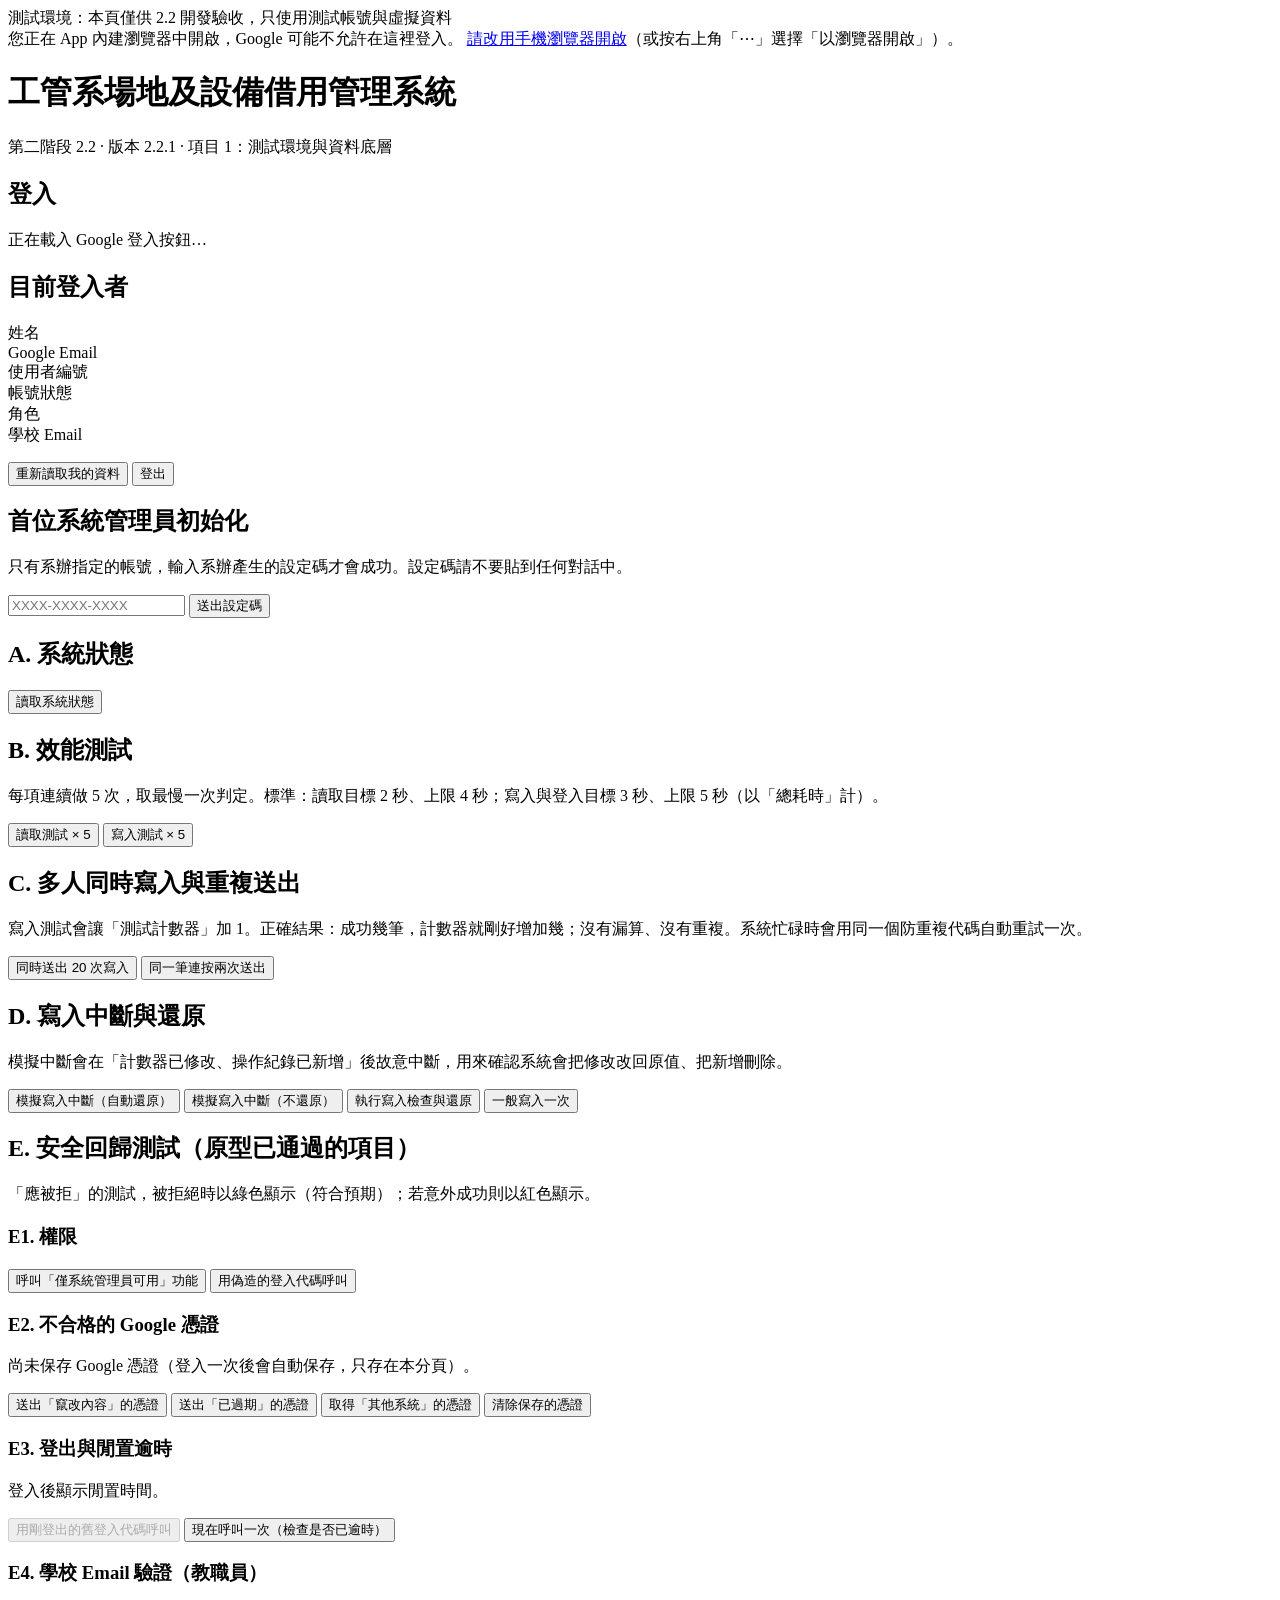
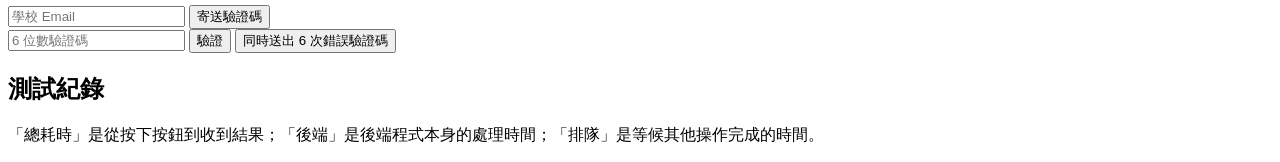
==== v2/index.html @ e56c1b69 "2.2 前端 index.html" ====
<!doctype html>
<html lang="zh-Hant">
<head>
<meta charset="utf-8">
<meta name="viewport" content="width=device-width, initial-scale=1">
<title>借用系統 2.2（測試環境）</title>
<!-- 工管系場地及設備借用管理系統｜第二階段 2.2 前端（項目 1：測試環境與資料底層）2.2.1
     本頁只放公開資訊：後端網址、Google 登入用戶端 ID。不含任何密碼、金鑰或資料。 -->
<link rel="stylesheet" href="styles.css">
<script src="https://accounts.google.com/gsi/client" async defer></script>
</head>
<body>
<div class="banner">測試環境：本頁僅供 2.2 開發驗收，只使用測試帳號與虛擬資料</div>
<div class="inapp" id="inapp">
  您正在 App 內建瀏覽器中開啟，Google 可能不允許在這裡登入。
  <a id="openExternal" href="#">請改用手機瀏覽器開啟</a>（或按右上角「⋯」選擇「以瀏覽器開啟」）。
</div>
<main>
  <h1>工管系場地及設備借用管理系統</h1>
  <p class="sub">第二階段 2.2 · 版本 <span id="ver">2.2.1</span> · 項目 1：測試環境與資料底層</p>

  <section id="loginBox">
    <h2>登入</h2>
    <div id="gsiButton"></div>
    <p class="note" id="gsiStatus">正在載入 Google 登入按鈕…</p>
  </section>

  <section id="meBox" class="hidden">
    <h2>目前登入者</h2>
    <dl class="who">
      <dt>姓名</dt><dd id="meName"></dd>
      <dt>Google Email</dt><dd id="meEmail"></dd>
      <dt>使用者編號</dt><dd id="meId"></dd>
      <dt>帳號狀態</dt><dd id="meStatus"></dd>
      <dt>角色</dt><dd id="meRoles"></dd>
      <dt>學校 Email</dt><dd id="meSchool"></dd>
    </dl>
    <div class="row">
      <button onclick="doMe()">重新讀取我的資料</button>
      <button onclick="doLogout()">登出</button>
    </div>
  </section>

  <section id="setupBox" class="hidden">
    <h2>首位系統管理員初始化</h2>
    <p class="note">只有系辦指定的帳號，輸入系辦產生的設定碼才會成功。設定碼請不要貼到任何對話中。</p>
    <div class="row">
      <input id="setupCode" placeholder="XXXX-XXXX-XXXX" autocomplete="off" maxlength="20">
      <button class="primary" onclick="doClaim()">送出設定碼</button>
    </div>
  </section>

  <section id="statusBox" class="hidden admin-only">
    <h2>A. 系統狀態</h2>
    <div class="row"><button onclick="doStatus()">讀取系統狀態</button></div>
    <div id="statusTable"></div>
  </section>

  <section id="perfBox" class="hidden admin-only">
    <h2>B. 效能測試</h2>
    <p class="note">每項連續做 5 次，取最慢一次判定。標準：讀取目標 2 秒、上限 4 秒；寫入與登入目標 3 秒、上限 5 秒（以「總耗時」計）。</p>
    <div class="row">
      <button onclick="perfRun('read')">讀取測試 × 5</button>
      <button onclick="perfRun('write')">寫入測試 × 5</button>
    </div>
    <div id="perfTable"></div>
  </section>

  <section id="concBox" class="hidden admin-only">
    <h2>C. 多人同時寫入與重複送出</h2>
    <p class="note">寫入測試會讓「測試計數器」加 1。正確結果：成功幾筆，計數器就剛好增加幾；沒有漏算、沒有重複。系統忙碌時會用同一個防重複代碼自動重試一次。</p>
    <div class="row">
      <button onclick="doConcurrent(20)">同時送出 20 次寫入</button>
      <button onclick="doDoubleSubmit()">同一筆連按兩次送出</button>
    </div>
  </section>

  <section id="journalBox" class="hidden admin-only">
    <h2>D. 寫入中斷與還原</h2>
    <p class="note">模擬中斷會在「計數器已修改、操作紀錄已新增」後故意中斷，用來確認系統會把修改改回原值、把新增刪除。</p>
    <div class="row">
      <button onclick="doSimulate('rollback')">模擬寫入中斷（自動還原）</button>
      <button onclick="doSimulate('no_rollback')">模擬寫入中斷（不還原）</button>
      <button onclick="doRecover()">執行寫入檢查與還原</button>
      <button onclick="doSingleWrite()">一般寫入一次</button>
    </div>
  </section>

  <section id="secBox" class="hidden">
    <h2>E. 安全回歸測試（原型已通過的項目）</h2>
    <p class="note">「應被拒」的測試，被拒絕時以<span class="ok">綠色</span>顯示（符合預期）；若意外成功則以<span class="bad">紅色</span>顯示。</p>
    <h3>E1. 權限</h3>
    <div class="row">
      <button onclick="doAdminPing()">呼叫「僅系統管理員可用」功能</button>
      <button onclick="doFakeSession()">用偽造的登入代碼呼叫</button>
    </div>
    <h3>E2. 不合格的 Google 憑證</h3>
    <p class="note" id="credInfo">尚未保存 Google 憑證（登入一次後會自動保存，只存在本分頁）。</p>
    <div class="row">
      <button onclick="doTamperedCred()">送出「竄改內容」的憑證</button>
      <button onclick="doExpiredCred()">送出「已過期」的憑證</button>
      <button onclick="startOtherSystem()">取得「其他系統」的憑證</button>
      <button onclick="clearSavedCred()">清除保存的憑證</button>
    </div>
    <div id="otherBtn"></div>
    <h3>E3. 登出與閒置逾時</h3>
    <p class="note" id="idleInfo">登入後顯示閒置時間。</p>
    <div class="row">
      <button id="oldSessBtn" onclick="doOldSession()" disabled>用剛登出的舊登入代碼呼叫</button>
      <button onclick="doIdleCheck()">現在呼叫一次（檢查是否已逾時）</button>
    </div>
    <h3>E4. 學校 Email 驗證（教職員）</h3>
    <div class="row">
      <input id="schoolEmail" type="email" placeholder="學校 Email" class="wide">
      <button onclick="doSendCode()">寄送驗證碼</button>
    </div>
    <div class="row">
      <input id="schoolCode" inputmode="numeric" maxlength="6" placeholder="6 位數驗證碼" autocomplete="one-time-code">
      <button id="verifyBtn" onclick="doVerifyCode()">驗證</button>
      <button onclick="doParallelWrong()">同時送出 6 次錯誤驗證碼</button>
    </div>
  </section>

  <section>
    <h2>測試紀錄</h2>
    <p class="note">「總耗時」是從按下按鈕到收到結果；「後端」是後端程式本身的處理時間；「排隊」是等候其他操作完成的時間。</p>
    <ul id="log"></ul>
  </section>
</main>
<script src="app.js"></script>
</body>
</html>
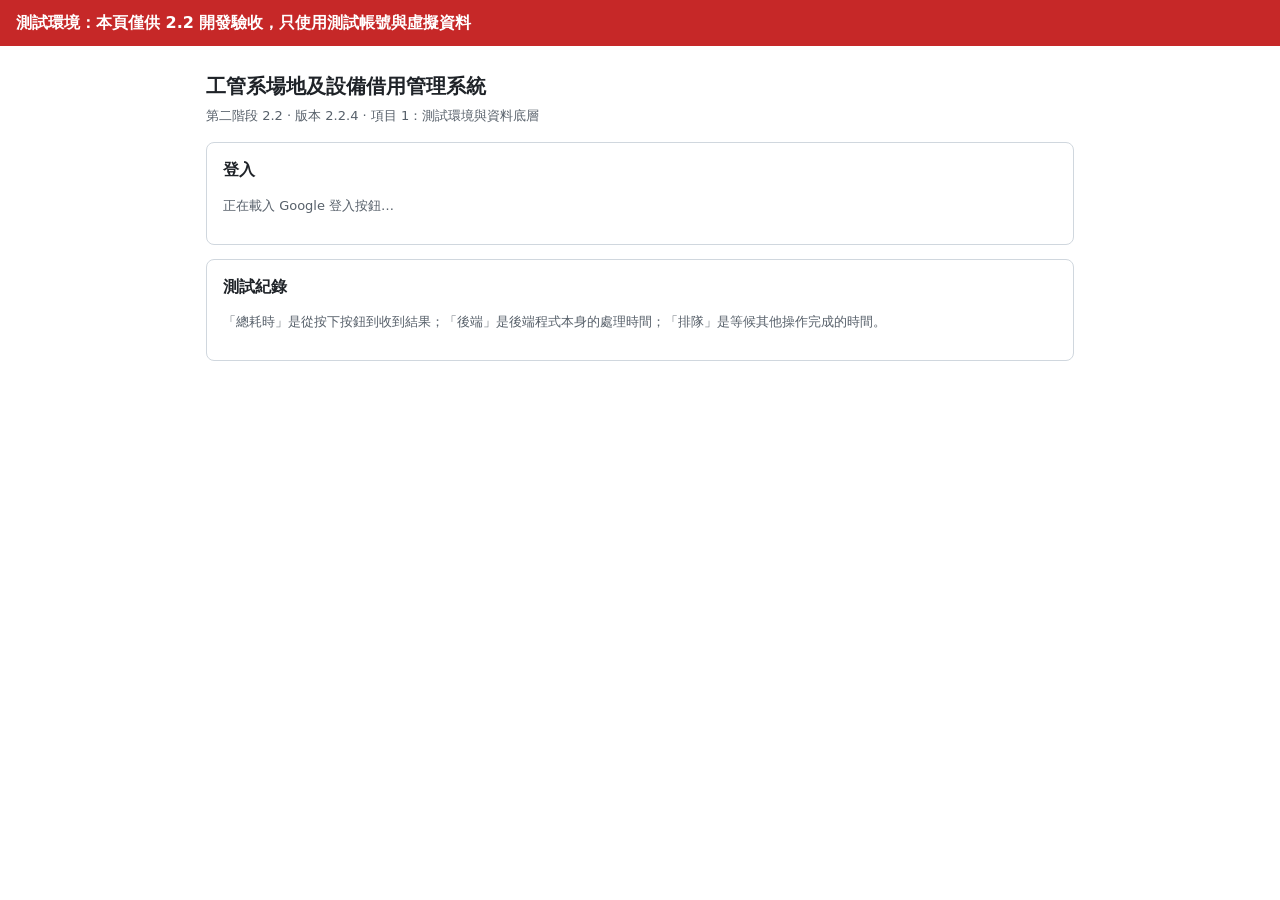
==== commit e72bbaf0: "2.2.4 登入優化與處理中提示" ====
--- a/v2/index.html
+++ b/v2/index.html
@@ -4,20 +4,21 @@
 <meta charset="utf-8">
 <meta name="viewport" content="width=device-width, initial-scale=1">
 <title>借用系統 2.2（測試環境）</title>
-<!-- 工管系場地及設備借用管理系統｜第二階段 2.2 前端（項目 1：測試環境與資料底層）2.2.1
+<!-- 工管系場地及設備借用管理系統｜第二階段 2.2 前端（項目 1：測試環境與資料底層）2.2.4
      本頁只放公開資訊：後端網址、Google 登入用戶端 ID。不含任何密碼、金鑰或資料。 -->
 <link rel="stylesheet" href="styles.css">
 <script src="https://accounts.google.com/gsi/client" async defer></script>
 </head>
 <body>
 <div class="banner">測試環境：本頁僅供 2.2 開發驗收，只使用測試帳號與虛擬資料</div>
+<div class="busy" id="busy" role="status" aria-live="polite"></div>
 <div class="inapp" id="inapp">
   您正在 App 內建瀏覽器中開啟，Google 可能不允許在這裡登入。
   <a id="openExternal" href="#">請改用手機瀏覽器開啟</a>（或按右上角「⋯」選擇「以瀏覽器開啟」）。
 </div>
 <main>
   <h1>工管系場地及設備借用管理系統</h1>
-  <p class="sub">第二階段 2.2 · 版本 <span id="ver">2.2.1</span> · 項目 1：測試環境與資料底層</p>
+  <p class="sub">第二階段 2.2 · 版本 <span id="ver">2.2.4</span> · 項目 1：測試環境與資料底層</p>
 
   <section id="loginBox">
     <h2>登入</h2>
@@ -58,10 +59,11 @@
 
   <section id="perfBox" class="hidden admin-only">
     <h2>B. 效能測試</h2>
-    <p class="note">每項連續做 5 次，取最慢一次判定。標準：讀取目標 2 秒、上限 4 秒；寫入與登入目標 3 秒、上限 5 秒（以「總耗時」計）。</p>
+    <p class="note">每項連續做 5 次，取最慢一次判定。標準：讀取目標 2 秒、上限 4 秒；寫入與登入目標 3 秒、上限 5 秒（以「總耗時」計）。登入不需按鈕：每次成功登入會自動記錄，保留最近 5 次。</p>
     <div class="row">
       <button onclick="perfRun('read')">讀取測試 × 5</button>
       <button onclick="perfRun('write')">寫入測試 × 5</button>
+      <button onclick="clearLoginRuns()">清除登入計時紀錄</button>
     </div>
     <div id="perfTable"></div>
   </section>
--- a/v2/styles.css
+++ b/v2/styles.css
@@ -0,0 +1,34 @@
+/* 工管系場地及設備借用管理系統｜2.2 前端樣式（2.2.4） */
+:root { --red:#c62828; --ink:#1f2328; --mute:#57606a; --line:#d0d7de; --bg:#f6f8fa; --ok:#1a7f37; --bad:#cf222e; --warn:#9a6700; --blue:#0969da; }
+* { box-sizing:border-box; }
+body { margin:0; font-family:"Noto Sans TC","Microsoft JhengHei",system-ui,sans-serif; color:var(--ink); background:#fff; line-height:1.6; }
+.banner { background:var(--red); color:#fff; padding:10px 16px; font-weight:700; position:sticky; top:0; z-index:10; }
+.inapp { display:none; background:#fff4ce; border-bottom:1px solid #e3c25b; padding:10px 16px; }
+main { max-width:900px; margin:0 auto; padding:16px; }
+h1 { font-size:20px; margin:8px 0 4px; }
+h2 { font-size:16px; margin:0 0 8px; }
+h3 { font-size:15px; margin:12px 0 4px; }
+.sub { color:var(--mute); font-size:13px; margin:0 0 16px; }
+section { border:1px solid var(--line); border-radius:8px; padding:14px 16px; margin:0 0 14px; }
+.row { display:flex; flex-wrap:wrap; gap:8px; align-items:center; margin:6px 0; }
+button { font:inherit; font-size:14px; padding:7px 12px; border:1px solid var(--line); border-radius:6px; background:var(--bg); cursor:pointer; }
+button.primary { background:var(--blue); border-color:var(--blue); color:#fff; }
+button:disabled { opacity:.5; cursor:not-allowed; }
+input { font:inherit; font-size:14px; padding:6px 8px; border:1px solid var(--line); border-radius:6px; }
+input.wide { min-width:240px; }
+.who { display:grid; grid-template-columns:max-content 1fr; gap:2px 12px; font-size:14px; }
+.who dt { color:var(--mute); }
+.who dd { margin:0; word-break:break-all; }
+.note { font-size:13px; color:var(--mute); }
+#log { list-style:none; padding:0; margin:0; font-size:13px; max-height:460px; overflow:auto; }
+#log li { border-bottom:1px solid var(--line); padding:6px 2px; }
+#log .t { color:var(--mute); margin-right:6px; }
+.ok { color:var(--ok); font-weight:700; }
+.bad { color:var(--bad); font-weight:700; }
+.warn { color:var(--warn); font-weight:700; }
+table { border-collapse:collapse; width:100%; font-size:13px; margin-top:6px; }
+th, td { border-bottom:1px solid var(--line); text-align:left; padding:4px 6px; vertical-align:top; }
+.hidden { display:none; }
+.busy { display:none; position:fixed; left:0; right:0; bottom:0; z-index:20; background:#ddf4ff; border-top:2px solid #54aeff; box-shadow:0 -2px 8px rgba(0,0,0,.12); color:#0a3069; padding:10px 16px; font-weight:700; }
+.busy.show { display:block; }
+@media (max-width:520px) { main { padding:12px; } input.wide { min-width:0; width:100%; } }
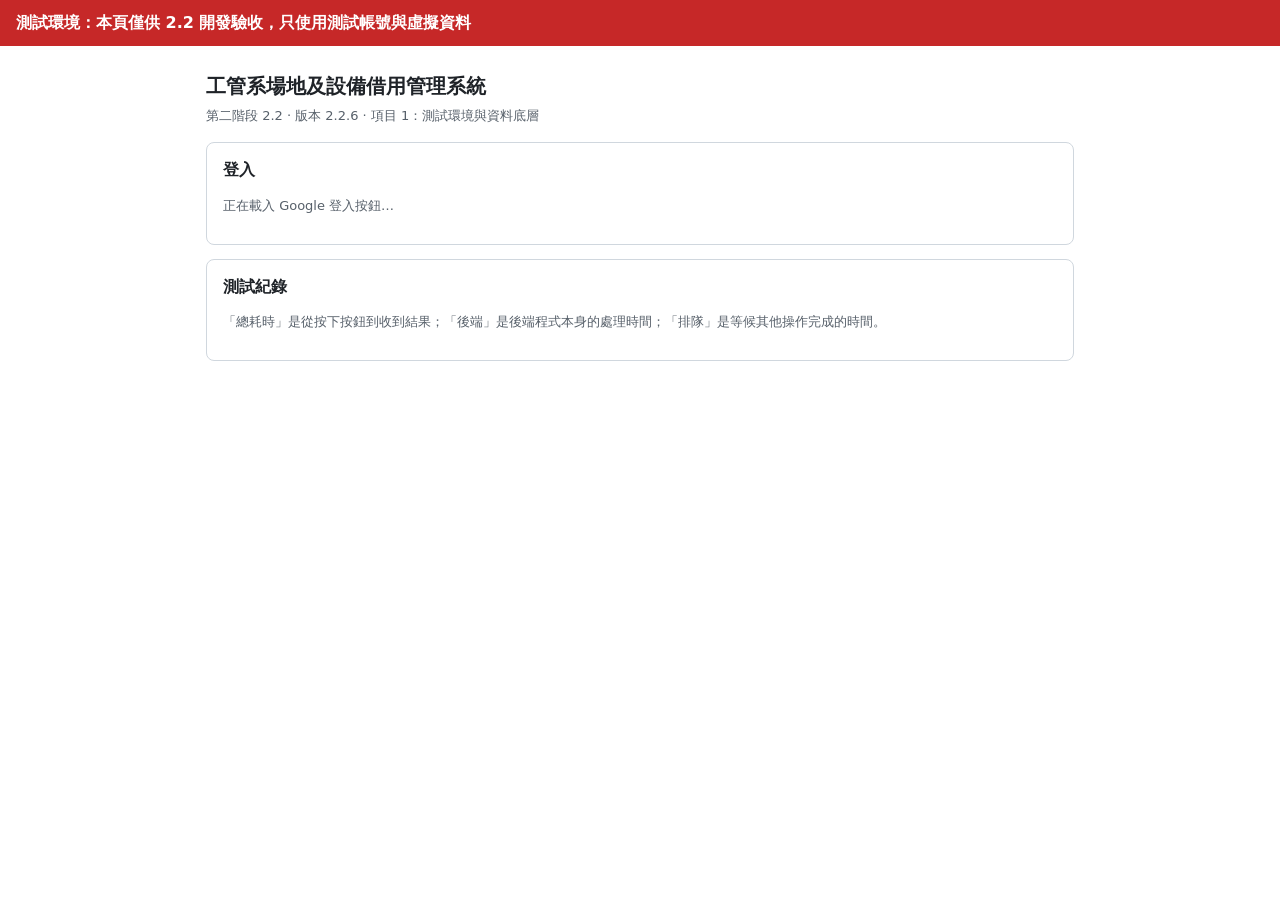
==== commit 32bc38b0: "2.2.6 登入分項計時" ====
--- a/v2/index.html
+++ b/v2/index.html
@@ -4,7 +4,7 @@
 <meta charset="utf-8">
 <meta name="viewport" content="width=device-width, initial-scale=1">
 <title>借用系統 2.2（測試環境）</title>
-<!-- 工管系場地及設備借用管理系統｜第二階段 2.2 前端（項目 1：測試環境與資料底層）2.2.4
+<!-- 工管系場地及設備借用管理系統｜第二階段 2.2 前端（項目 1：測試環境與資料底層）2.2.6
      本頁只放公開資訊：後端網址、Google 登入用戶端 ID。不含任何密碼、金鑰或資料。 -->
 <link rel="stylesheet" href="styles.css">
 <script src="https://accounts.google.com/gsi/client" async defer></script>
@@ -18,7 +18,7 @@
 </div>
 <main>
   <h1>工管系場地及設備借用管理系統</h1>
-  <p class="sub">第二階段 2.2 · 版本 <span id="ver">2.2.4</span> · 項目 1：測試環境與資料底層</p>
+  <p class="sub">第二階段 2.2 · 版本 <span id="ver">2.2.6</span> · 項目 1：測試環境與資料底層</p>
 
   <section id="loginBox">
     <h2>登入</h2>
@@ -59,7 +59,7 @@
 
   <section id="perfBox" class="hidden admin-only">
     <h2>B. 效能測試</h2>
-    <p class="note">每項連續做 5 次，取最慢一次判定。標準：讀取目標 2 秒、上限 4 秒；寫入與登入目標 3 秒、上限 5 秒（以「總耗時」計）。登入不需按鈕：每次成功登入會自動記錄，保留最近 5 次。</p>
+    <p class="note">每項連續做 5 次，取最慢一次判定。標準：讀取目標 2 秒、上限 4 秒；寫入與登入目標 3 秒、上限 5 秒（以「總耗時」計）。登入不需按鈕：每次成功登入會自動記錄，「一般登入（快速）」與「完整登入（含每天第一次）」分開統計，各保留最近 5 次。</p>
     <div class="row">
       <button onclick="perfRun('read')">讀取測試 × 5</button>
       <button onclick="perfRun('write')">寫入測試 × 5</button>
@@ -108,7 +108,7 @@
     <h3>E3. 登出與閒置逾時</h3>
     <p class="note" id="idleInfo">登入後顯示閒置時間。</p>
     <div class="row">
-      <button id="oldSessBtn" onclick="doOldSession()" disabled>用剛登出的舊登入代碼呼叫</button>
+      <button id="oldSessBtn" onclick="doOldSession()" disabled>用剛失效（登出或逾時）的舊登入代碼呼叫</button>
       <button onclick="doIdleCheck()">現在呼叫一次（檢查是否已逾時）</button>
     </div>
     <h3>E4. 學校 Email 驗證（教職員）</h3>
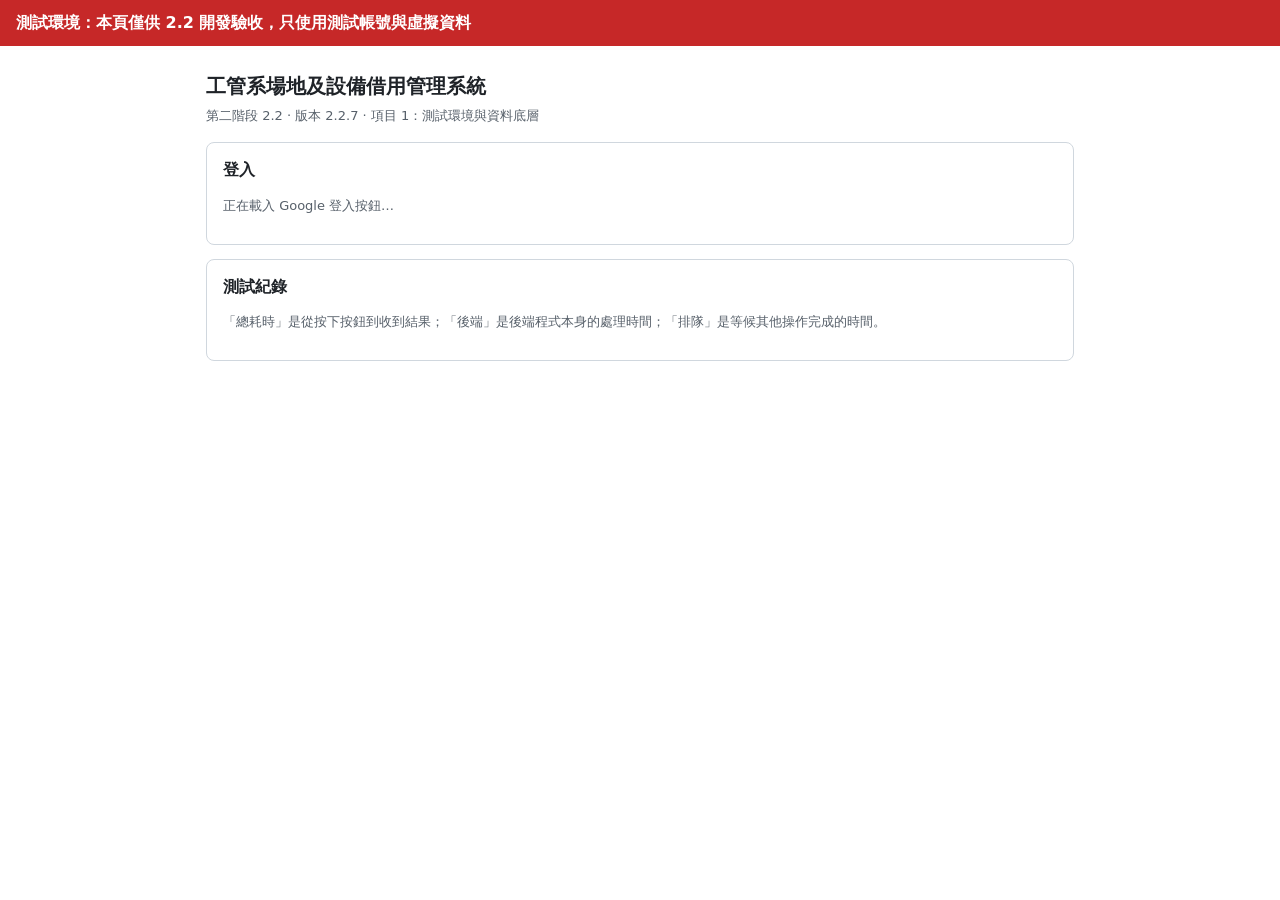
==== commit 88da25a2: "2.2.7 使用者索引" ====
--- a/v2/index.html
+++ b/v2/index.html
@@ -4,7 +4,7 @@
 <meta charset="utf-8">
 <meta name="viewport" content="width=device-width, initial-scale=1">
 <title>借用系統 2.2（測試環境）</title>
-<!-- 工管系場地及設備借用管理系統｜第二階段 2.2 前端（項目 1：測試環境與資料底層）2.2.6
+<!-- 工管系場地及設備借用管理系統｜第二階段 2.2 前端（項目 1：測試環境與資料底層）2.2.7
      本頁只放公開資訊：後端網址、Google 登入用戶端 ID。不含任何密碼、金鑰或資料。 -->
 <link rel="stylesheet" href="styles.css">
 <script src="https://accounts.google.com/gsi/client" async defer></script>
@@ -18,7 +18,7 @@
 </div>
 <main>
   <h1>工管系場地及設備借用管理系統</h1>
-  <p class="sub">第二階段 2.2 · 版本 <span id="ver">2.2.6</span> · 項目 1：測試環境與資料底層</p>
+  <p class="sub">第二階段 2.2 · 版本 <span id="ver">2.2.7</span> · 項目 1：測試環境與資料底層</p>
 
   <section id="loginBox">
     <h2>登入</h2>
@@ -74,7 +74,9 @@
     <div class="row">
       <button onclick="doConcurrent(20)">同時送出 20 次寫入</button>
       <button onclick="doDoubleSubmit()">同一筆連按兩次送出</button>
+      <button onclick="doConcurrentLogin(10)">同一帳號同時登入 10 次</button>
     </div>
+    <p class="note">「同時登入 10 次」使用本分頁剛取得的 Google 憑證（55 分鐘內），完成後會自動把這 10 個登入全部登出，不影響目前的登入。</p>
   </section>
 
   <section id="journalBox" class="hidden admin-only">
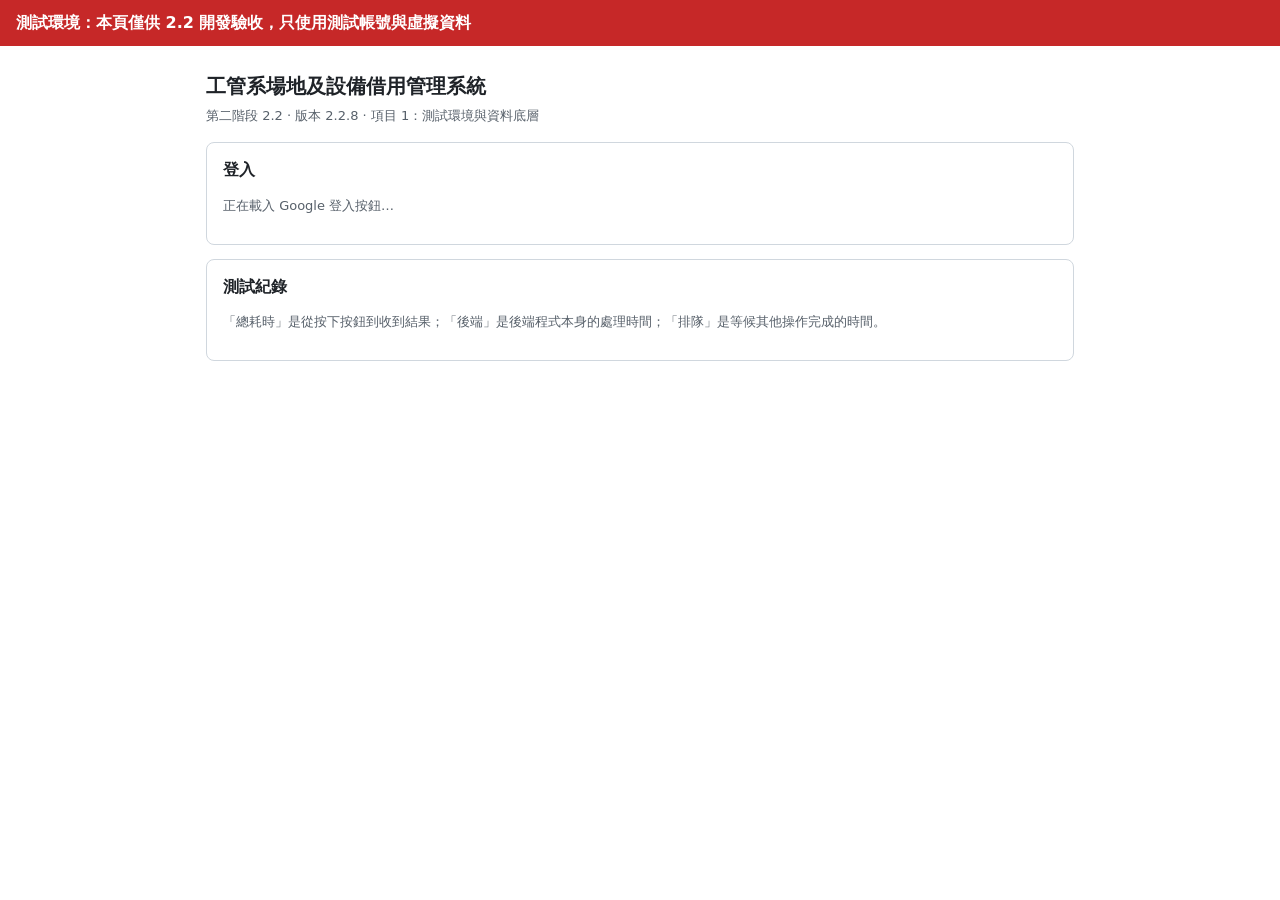
==== commit 4e8bbfff: "2.2.8 同時登入逐筆核對" ====
--- a/v2/index.html
+++ b/v2/index.html
@@ -4,7 +4,7 @@
 <meta charset="utf-8">
 <meta name="viewport" content="width=device-width, initial-scale=1">
 <title>借用系統 2.2（測試環境）</title>
-<!-- 工管系場地及設備借用管理系統｜第二階段 2.2 前端（項目 1：測試環境與資料底層）2.2.7
+<!-- 工管系場地及設備借用管理系統｜第二階段 2.2 前端（項目 1：測試環境與資料底層）2.2.8
      本頁只放公開資訊：後端網址、Google 登入用戶端 ID。不含任何密碼、金鑰或資料。 -->
 <link rel="stylesheet" href="styles.css">
 <script src="https://accounts.google.com/gsi/client" async defer></script>
@@ -18,7 +18,7 @@
 </div>
 <main>
   <h1>工管系場地及設備借用管理系統</h1>
-  <p class="sub">第二階段 2.2 · 版本 <span id="ver">2.2.7</span> · 項目 1：測試環境與資料底層</p>
+  <p class="sub">第二階段 2.2 · 版本 <span id="ver">2.2.8</span> · 項目 1：測試環境與資料底層</p>
 
   <section id="loginBox">
     <h2>登入</h2>
@@ -75,8 +75,9 @@
       <button onclick="doConcurrent(20)">同時送出 20 次寫入</button>
       <button onclick="doDoubleSubmit()">同一筆連按兩次送出</button>
       <button onclick="doConcurrentLogin(10)">同一帳號同時登入 10 次</button>
+      <button onclick="doConcurrentLogin(20)">同一帳號同時登入 20 次</button>
     </div>
-    <p class="note">「同時登入 10 次」使用本分頁剛取得的 Google 憑證（55 分鐘內），完成後會自動把這 10 個登入全部登出，不影響目前的登入。</p>
+    <p class="note">「同時登入」使用本分頁剛取得的 Google 憑證（55 分鐘內），會逐筆核對登入紀錄與 LOGIN 紀錄、驗證每個代碼的權限，完成後自動全部登出，不影響目前的登入。多人同時登入會依序排隊，最慢一筆可能需要 10～20 秒，屬正常現象。</p>
   </section>
 
   <section id="journalBox" class="hidden admin-only">
